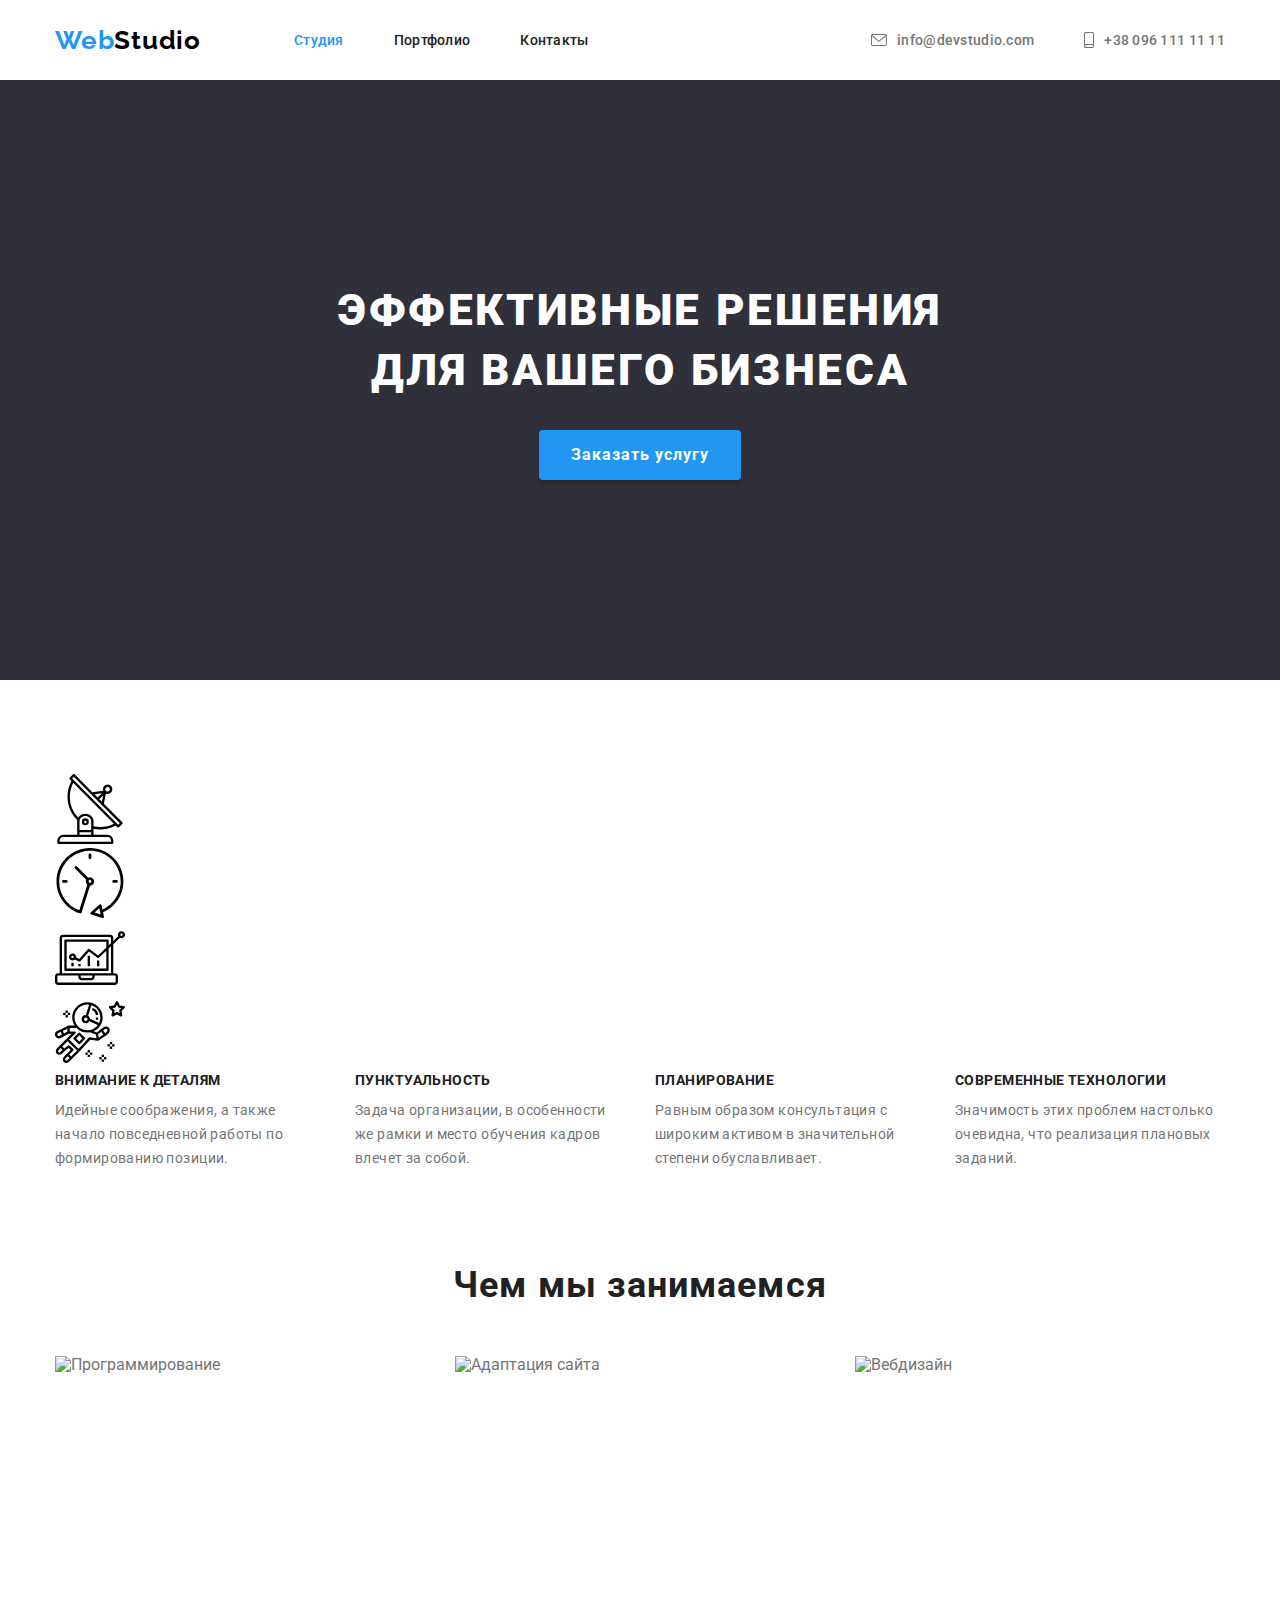
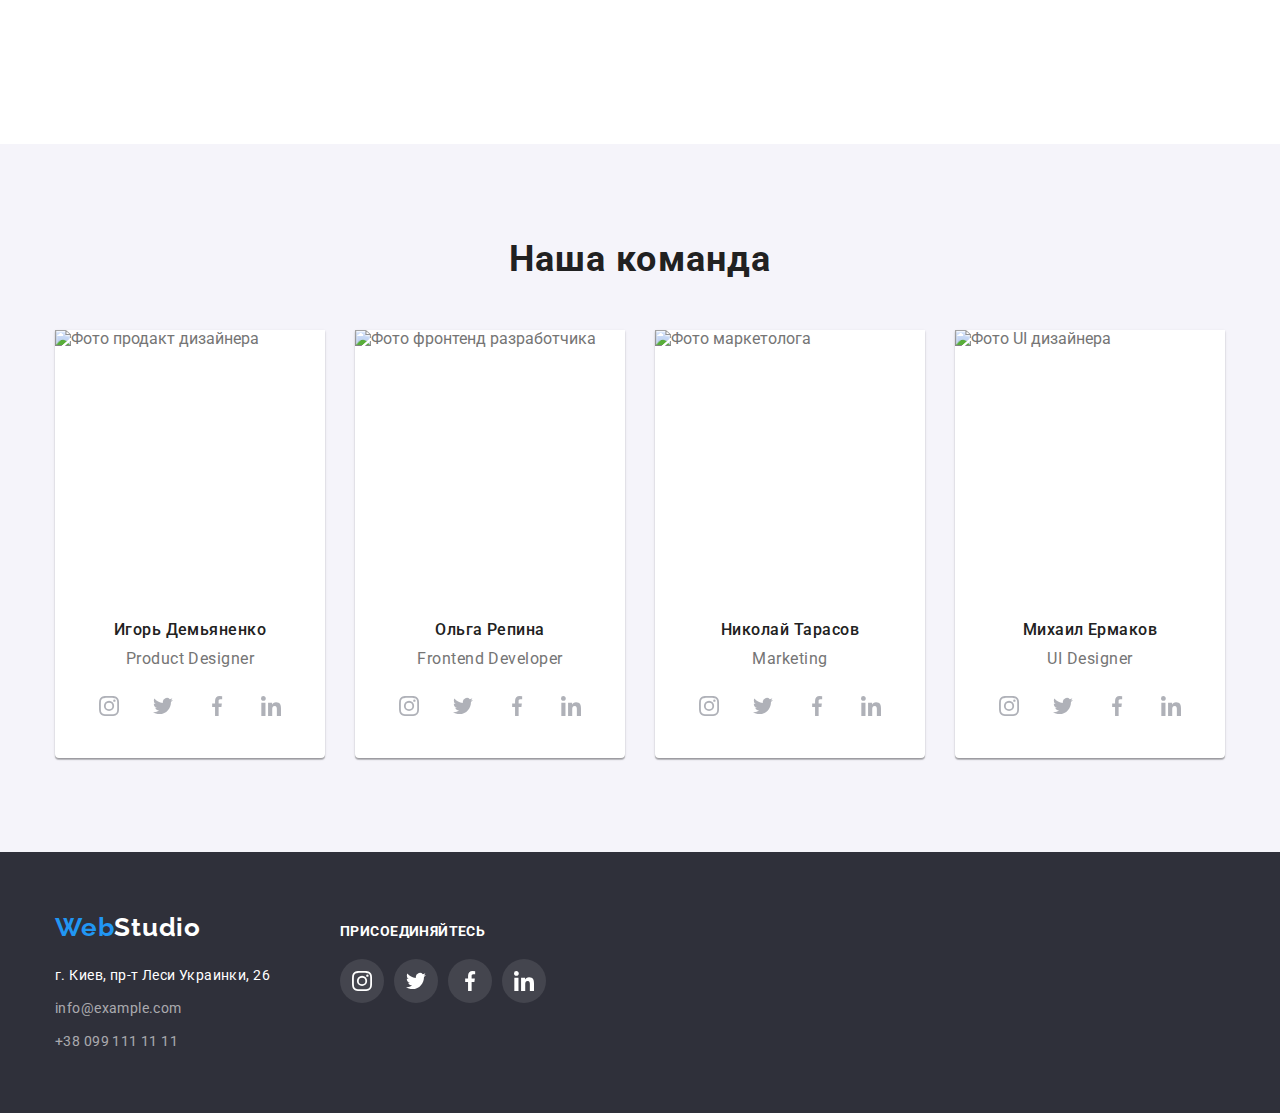
==== index.html @ e7a4b4f0 "Add header and socials icons" ====
<!DOCTYPE html>
<html lang="ru">
  <head>
    <meta charset="UTF-8" />
    <meta http-equiv="X-UA-Compatible" content="IE=edge" />
    <meta name="viewport" content="width=device-width, initial-scale=1.0" />
    <title>WebStudio</title>
    <!-- Normalize start -->
    <link
      rel="stylesheet"
      href="https://cdnjs.cloudflare.com/ajax/libs/modern-normalize/1.1.0/modern-normalize.min.css"
    />
    <!-- Normalize end -->
    <!-- Fonts start -->
    <link rel="preconnect" href="https://fonts.googleapis.com" />
    <link rel="preconnect" href="https://fonts.gstatic.com" crossorigin />
    <link
      href="https://fonts.googleapis.com/css2?family=Raleway:wght@700&family=Roboto:wght@400;500;700;900&display=swap"
      rel="stylesheet"
    />
    <!-- Fonts end -->
    <!-- Custom styles start -->
    <link rel="stylesheet" href="./css/styles.css" />
    <!-- Custom styles end -->
  </head>

  <body>
    <!-- Header section -->
    <header>
      <div class="container header-container">
        <a class="header-logo logo link" href="./index.html"
          >Web<span class="span-header-logo">Studio</span></a
        >

        <nav class="header-nav">
          <ul class="header-nav-list list">
            <li class="header-nav-item">
              <a class="nav-link nav-link-current link" href="./index.html">Студия</a>
            </li>
            <li class="header-nav-item">
              <a class="nav-link link" href="./portfolio.html">Портфолио</a>
            </li>
            <li class="header-nav-item">
              <a class="nav-link link" href="#contacts">Контакты</a>
            </li>
          </ul>
        </nav>

        <ul class="header-list list">
          <li class="header-item">
            <a class="header-action link" href="mailto:info@devstudio.com">
              <svg class="header-icon" width="16" height="12">
                <use href="./images/icons/icons.svg#envelope"></use>
              </svg>
              info@devstudio.com</a
            >
          </li>
          <li class="header-item">
            <a class="header-action link" href="tel:+380961111111">
              <svg class="header-icon" width="10" height="16">
                <use href="./images/icons/icons.svg#smartphone"></use>
              </svg>
              +38 096 111 11 11</a
            >
          </li>
        </ul>
      </div>
    </header>
    <!-- Main section -->
    <main>
      <!-- Hero section -->
      <section class="hero hero-section">
        <div class="container">
          <h1 class="hero-title">Эффективные решения для вашего бизнеса</h1>
          <button class="hero-btn" type="button">Заказать услугу</button>
        </div>
      </section>
      <!-- Features section -->
      <section class="section">
        <div class="container">
          <h2 class="visually-hidden">Особенности</h2>
          <ul class="features-icons list">
            <li>
              <svg class="" width="70" height="70">
                <use href="./images/icons/icons.svg#antenna"></use>
              </svg>
            </li>
            <li>
              <svg class="" width="70" height="70">
                <use href="./images/icons/icons.svg#clock"></use>
              </svg>
            </li>
            <li>
              <svg class="" width="70" height="70">
                <use href="./images/icons/icons.svg#diagram"></use>
              </svg>
            </li>
            <li>
              <svg class="" width="70" height="70">
                <use href="./images/icons/icons.svg#astronaut"></use>
              </svg>
            </li>
          </ul>
          <ul class="features-list list">
            <li class="features-item">
              <h3 class="features-title">Внимание к деталям</h3>
              <p class="features-dsc">
                Идейные соображения, а также начало повседневной работы по формированию позиции.
              </p>
            </li>
            <li class="features-item">
              <h3 class="features-title">Пунктуальность</h3>
              <p class="features-dsc">
                Задача организации, в особенности же рамки и место обучения кадров влечет за собой.
              </p>
            </li>
            <li class="features-item">
              <h3 class="features-title">Планирование</h3>
              <p class="features-dsc">
                Равным образом консультация с широким активом в значительной степени обуславливает.
              </p>
            </li>
            <li class="features-item">
              <h3 class="features-title">Современные технологии</h3>
              <p class="features-dsc">
                Значимость этих проблем настолько очевидна, что реализация плановых заданий.
              </p>
            </li>
          </ul>
        </div>
      </section>
      <!-- What we are doing section -->
      <section class="section work-section">
        <div class="container">
          <h2 class="work-title title">Чем мы занимаемся</h2>
          <ul class="work-list list">
            <li>
              <img
                src="./images/index-html/box-1.jpg"
                alt="Программирование"
                width="370"
                height="294"
              />
            </li>
            <li>
              <img
                src="./images/index-html/box-2.jpg"
                alt="Адаптация сайта"
                width="370"
                height="294"
              />
            </li>
            <li>
              <img src="./images/index-html/box-3.jpg" alt="Вебдизайн" width="370" height="294" />
            </li>
          </ul>
        </div>
      </section>
      <!-- Our team section -->
      <section class="team section">
        <div class="container">
          <h2 class="team-title title">Наша команда</h2>
          <ul class="team-list list">
            <li>
              <div class="team-card">
                <img
                  class="team-photo"
                  src="./images/index-html/product-designer.jpg"
                  alt="Фото продакт дизайнера"
                  width="270"
                  height="260"
                />
                <h3 class="team-item-title">Игорь Демьяненко</h3>
                <p class="team-item-position" lang="en">Product Designer</p>
                <ul class="socials list">
                  <li class="socials-item">
                    <a
                      class="socials-link link"
                      href=""
                      target="_blank"
                      rel="noopener noreferrer"
                      aria-label="instagram"
                    >
                      <svg class="socials-icon" width="20" height="20">
                        <use href="./images/icons/icons.svg#instagram"></use>
                      </svg>
                    </a>
                  </li>
                  <li class="socials-item">
                    <a
                      class="socials-link link"
                      href=""
                      target="_blank"
                      rel="noopener noreferrer"
                      aria-label="twitter"
                    >
                      <svg class="socials-icon" width="20" height="20">
                        <use href="./images/icons/icons.svg#twitter"></use>
                      </svg>
                    </a>
                  </li>
                  <li class="socials-item">
                    <a
                      class="socials-link link"
                      href=""
                      target="_blank"
                      rel="noopener noreferrer"
                      aria-label="facebook"
                    >
                      <svg class="socials-icon" width="20" height="20">
                        <use href="./images/icons/icons.svg#facebook"></use>
                      </svg>
                    </a>
                  </li>
                  <li class="socials-item">
                    <a
                      class="socials-link link"
                      href=""
                      target="_blank"
                      rel="noopener noreferrer"
                      aria-label="linkedin"
                    >
                      <svg class="socials-icon" width="20" height="20">
                        <use href="./images/icons/icons.svg#linkedin"></use>
                      </svg>
                    </a>
                  </li>
                </ul>
              </div>
            </li>
            <li>
              <div class="team-card">
                <img
                  class="team-photo"
                  src="./images/index-html/frontend-developer.jpg"
                  alt="Фото фронтенд разработчика"
                  width="270"
                  height="260"
                />
                <h3 class="team-item-title">Ольга Репина</h3>
                <p class="team-item-position" lang="en">Frontend Developer</p>
                <ul class="socials list">
                  <li class="socials-item">
                    <a
                      class="socials-link link"
                      href=""
                      target="_blank"
                      rel="noopener noreferrer"
                      aria-label="instagram"
                    >
                      <svg class="socials-icon" width="20" height="20">
                        <use href="./images/icons/icons.svg#instagram"></use>
                      </svg>
                    </a>
                  </li>
                  <li class="socials-item">
                    <a
                      class="socials-link link"
                      href=""
                      target="_blank"
                      rel="noopener noreferrer"
                      aria-label="twitter"
                    >
                      <svg class="socials-icon" width="20" height="20">
                        <use href="./images/icons/icons.svg#twitter"></use>
                      </svg>
                    </a>
                  </li>
                  <li class="socials-item">
                    <a
                      class="socials-link link"
                      href=""
                      target="_blank"
                      rel="noopener noreferrer"
                      aria-label="facebook"
                    >
                      <svg class="socials-icon" width="20" height="20">
                        <use href="./images/icons/icons.svg#facebook"></use>
                      </svg>
                    </a>
                  </li>
                  <li class="socials-item">
                    <a
                      class="socials-link link"
                      href=""
                      target="_blank"
                      rel="noopener noreferrer"
                      aria-label="linkedin"
                    >
                      <svg class="socials-icon" width="20" height="20">
                        <use href="./images/icons/icons.svg#linkedin"></use>
                      </svg>
                    </a>
                  </li>
                </ul>
              </div>
            </li>
            <li>
              <div class="team-card">
                <img
                  class="team-photo"
                  src="./images/index-html/marketing.jpg"
                  alt="Фото маркетолога"
                  width="270"
                  height="260"
                />
                <h3 class="team-item-title">Николай Тарасов</h3>
                <p class="team-item-position" lang="en">Marketing</p>
                <ul class="socials list">
                  <li class="socials-item">
                    <a
                      class="socials-link link"
                      href=""
                      target="_blank"
                      rel="noopener noreferrer"
                      aria-label="instagram"
                    >
                      <svg class="socials-icon" width="20" height="20">
                        <use href="./images/icons/icons.svg#instagram"></use>
                      </svg>
                    </a>
                  </li>
                  <li class="socials-item">
                    <a
                      class="socials-link link"
                      href=""
                      target="_blank"
                      rel="noopener noreferrer"
                      aria-label="twitter"
                    >
                      <svg class="socials-icon" width="20" height="20">
                        <use href="./images/icons/icons.svg#twitter"></use>
                      </svg>
                    </a>
                  </li>
                  <li class="socials-item">
                    <a
                      class="socials-link link"
                      href=""
                      target="_blank"
                      rel="noopener noreferrer"
                      aria-label="facebook"
                    >
                      <svg class="socials-icon" width="20" height="20">
                        <use href="./images/icons/icons.svg#facebook"></use>
                      </svg>
                    </a>
                  </li>
                  <li class="socials-item">
                    <a
                      class="socials-link link"
                      href=""
                      target="_blank"
                      rel="noopener noreferrer"
                      aria-label="linkedin"
                    >
                      <svg class="socials-icon" width="20" height="20">
                        <use href="./images/icons/icons.svg#linkedin"></use>
                      </svg>
                    </a>
                  </li>
                </ul>
              </div>
            </li>
            <li>
              <div class="team-card">
                <img
                  class="team-photo"
                  src="./images/index-html/ui-designer.jpg"
                  alt="Фото UI дизайнера"
                  width="270"
                  height="260"
                />
                <h3 class="team-item-title">Михаил Ермаков</h3>
                <p class="team-item-position" lang="en">UI Designer</p>
                <ul class="socials list">
                  <li class="socials-item">
                    <a
                      class="socials-link link"
                      href=""
                      target="_blank"
                      rel="noopener noreferrer"
                      aria-label="instagram"
                    >
                      <svg class="socials-icon" width="20" height="20">
                        <use href="./images/icons/icons.svg#instagram"></use>
                      </svg>
                    </a>
                  </li>
                  <li class="socials-item">
                    <a
                      class="socials-link link"
                      href=""
                      target="_blank"
                      rel="noopener noreferrer"
                      aria-label="twitter"
                    >
                      <svg class="socials-icon" width="20" height="20">
                        <use href="./images/icons/icons.svg#twitter"></use>
                      </svg>
                    </a>
                  </li>
                  <li class="socials-item">
                    <a
                      class="socials-link link"
                      href=""
                      target="_blank"
                      rel="noopener noreferrer"
                      aria-label="facebook"
                    >
                      <svg class="socials-icon" width="20" height="20">
                        <use href="./images/icons/icons.svg#facebook"></use>
                      </svg>
                    </a>
                  </li>
                  <li class="socials-item">
                    <a
                      class="socials-link link"
                      href=""
                      target="_blank"
                      rel="noopener noreferrer"
                      aria-label="linkedin"
                    >
                      <svg class="socials-icon" width="20" height="20">
                        <use href="./images/icons/icons.svg#linkedin"></use>
                      </svg>
                    </a>
                  </li>
                </ul>
              </div>
            </li>
          </ul>
        </div>
      </section>
    </main>
    <!-- Footer section -->
    <footer class="footer" id="contacts">
      <div class="container">
        <div class="footer-box">
          <div class="footer-div">
            <a class="footer-logo logo link" href="./index.html"
              >Web<span class="span-footer-logo">Studio</span></a
            >

            <address>
              <ul class="list">
                <li>
                  <a
                    class="adress-link link"
                    href="https://goo.gl/maps/Vk6udsdynfZgzqQk8"
                    target="_blank"
                    rel="noopener noreferrer"
                    >г. Киев, пр-т Леси Украинки, 26</a
                  >
                </li>
                <li>
                  <a class="adress-mail link" href="mailto:info@example.com">info@example.com</a>
                </li>
                <li>
                  <a class="adress-phone link" href="tel:+380991111111">+38 099 111 11 11</a>
                </li>
              </ul>
            </address>
          </div>

          <div class="footer-div">
            <h2 class="footer-title">присоединяйтесь</h2>
            <ul class="socials list">
              <li>
                <a
                  class="socials-footer-link link"
                  href=""
                  target="_blank"
                  rel="noopener noreferrer"
                  aria-label="instagram"
                >
                  <svg class="social-footer-icon" width="20" height="20">
                    <use href="./images/icons/icons.svg#instagram"></use>
                  </svg>
                </a>
              </li>
              <li>
                <a
                  class="socials-footer-link link"
                  href=""
                  target="_blank"
                  rel="noopener noreferrer"
                  aria-label="twitter"
                >
                  <svg class="social-footer-icon" width="20" height="20">
                    <use href="./images/icons/icons.svg#twitter"></use>
                  </svg>
                </a>
              </li>
              <li>
                <a
                  class="socials-footer-link link"
                  href=""
                  target="_blank"
                  rel="noopener noreferrer"
                  aria-label="facebook"
                >
                  <svg class="social-footer-icon" width="20" height="20">
                    <use href="./images/icons/icons.svg#facebook"></use>
                  </svg>
                </a>
              </li>
              <li>
                <a
                  class="socials-footer-link link"
                  href=""
                  target="_blank"
                  rel="noopener noreferrer"
                  aria-label="linkedin"
                >
                  <svg class="social-footer-icon" width="20" height="20">
                    <use href="./images/icons/icons.svg#linkedin"></use>
                  </svg>
                </a>
              </li>
            </ul>
          </div>
        </div>
      </div>
    </footer>
  </body>
</html>
---- css/styles.css ----
/* цвет основного текста #757575 */
/* цвет заготовков #212121 */
/* акцентный цвет #2196F3 */
/* основной цвет фона #E5E5E5 */
/* вторичный цвет фона #F5F4FA */
/* акцентный цвет фона #2F303A */


/* Color palette */
:root {
    /* fonts */
    --main-font: 'Roboto', sans-serif;
    --secondary-font: 'Raleway', sans-serif;

    /* text colors */
    --text-color: #757575;
    --title-color: #212121;

    /* background colors */
    --background-color: #F5F4FA;
    --accent-background-color: #2F303A;

    /* others */
    --accent-color: #2196F3;
    --black-color: #000000;
    --white-color: #FFFFFF;
    --icons-color: #AFB1B8;
}

/* Body */
body {
    color: var(--text-color);
    font-family: var(--main-font);
}

/* reset styles */
h1, 
h2,
h3,
h4,
h5,
h6,
p {
    margin: 0;
}

a,
img {
    display: block;
}

img {
    min-width: 100%;
    height: 100%;
}

.link {
    text-decoration: none;
    color: inherit;
}

.list {
    padding: 0;
    margin: 0;

    list-style: none;
}

/* base styles */
.section {
    padding-top: 94px;
    padding-bottom: 94px;
}

.container {
    width: 1200px;
    padding-left: 15px;
    padding-right: 15px;
    margin-left: auto;
    margin-right: auto;
}

.btn {
    font-family: inherit;
    font-weight: 500;
    font-size: 16px;
    line-height: calc(26 / 16);
    letter-spacing: 0.03em;
    border: none;
    cursor: pointer;
}

.title {
    font-weight: 700;
    font-size: 36px;
    line-height: calc(42 / 36);
    letter-spacing: 0.03em;
}

.logo {
    font-family: var(--secondary-font);
    font-weight: 700;
    font-size: 26px;
    line-height: calc(31 / 26);
    letter-spacing: 0.03em;

}

.visually-hidden {
    position: absolute;
    width: 1px;
    height: 1px;
    margin: -1px;
    border: 0;
    padding: 0;

    white-space: nowrap;
    clip-path: inset(100%);
    clip: rect(0 0 0 0);
    overflow: hidden;
}

/* < !-- Header section --> */
.header-container {
    display: flex;
    align-items: center;
}

.header-logo {
    margin-right: 93px;
    color: var(--accent-color);
}

.span-header-logo {
    color: var(--black-color);
}

.header-nav-list,
.header-list {
    display: flex;
    gap: 50px;
}

.header-nav {
    margin-right: auto;
}

/* .header-nav-item,
.header-item {
    margin-right: 50px;
}

.header-nav-item:last-child,
.header-item:last-child {
    margin-right: 0;
} */

.nav-link,
.header-action {
    padding-top: 32px;
    padding-bottom: 32px;

    color: var(--title-color);
    font-weight: 500;
    font-size: 14px;
    line-height: calc(16 / 14);
    letter-spacing: 0.02em;
}

.header-action {
display: flex;
align-items: center;
justify-content: center;
gap: 10px;

    color: var(--text-color);
}

.nav-link:hover,
.nav-link:focus,
.header-action:hover,
.header-action:focus {
    color: var(--accent-color);
}

.nav-link-current {
    color: var(--accent-color);
}

/* Main */
/* Hero section */
.hero {
    background-color: var(--accent-background-color);
}

.hero-section {
    padding-top: 200px;
    padding-bottom: 200px;
}

.hero-title {
    width: 696px;
    margin-left: auto;
    margin-right: auto;
    margin-bottom: 30px;

    color: var(--white-color);
    font-style: normal;
    font-weight: 900;
    font-size: 44px;
    line-height: calc(60 / 44);
    letter-spacing: 0.06em;
    text-transform: uppercase;
    text-align: center;
}

.hero-btn {
    display: block;
    min-width: 200px;
    min-height: 50px;
    padding: 10px 32px;
    margin-left: auto;
    margin-right: auto;


    background-color: var(--accent-color);
    cursor: pointer;
    color: var(--white-color);
    font-family: inherit;
    font-weight: 700;
    font-size: 16px;
    line-height: calc(30 / 16);
    letter-spacing: 0.06em;

    border: none;
    box-shadow: 0px 4px 4px rgba(0, 0, 0, 0.15);
    border-radius: 4px;
}

.hero-btn:hover,
.hero-btn:focus {
    background-color: #188CE8;
}

/* Features section */
.features-list {
    display: flex;
    gap: 30px;
}

.features-item {
    min-width: 270px;
}

.features-title,
.work-title,
.team-title,
.team-item-title {
    color: var(--title-color);
}

.features-title {
    margin-bottom: 10px;

    font-weight: 700;
    font-size: 14px;
    line-height: calc(16 / 14);
    letter-spacing: 0.03em;
    text-transform: uppercase;
}

.features-dsc {
    font-size: 14px;
    line-height: calc(24 / 14);
    letter-spacing: 0.03em;
    font-weight: 400;
}

/* What we are doing section */
.work-section {
    padding-top: 0;
}

.work-title {
    margin-bottom: 50px;
    text-align: center;
}

.work-list {
    display: flex;
    gap: 30px;
}

/* Our team section */
.team {
    background-color: var(--background-color)
}

.team-title {
    margin-bottom: 50px;
    text-align: center;
}

.team-list {
    display: flex;
    gap: 30px;
}


.team-card {
    flex-basis: 270px;
    padding-bottom: 30px;

    background-color: var(--white-color);
    box-shadow: 0px 1px 3px rgba(0, 0, 0, 0.12), 0px 1px 1px rgba(0, 0, 0, 0.14), 0px 2px 1px rgba(0, 0, 0, 0.2);
    border-radius: 0px 0px 4px 4px;
}

.team-photo {
    margin-bottom: 30px;
    margin-left: auto;
    margin-right: auto;
}

.team-item-title {
    margin-bottom: 10px;

    font-weight: 500;
    font-size: 16px;
    line-height: calc(19 / 16);
    letter-spacing: 0.03em;
    text-align: center;
}

.team-item-position {
    font-size: 16px;
    line-height: calc(19 / 16);
    letter-spacing: 0.03em;
    font-weight: 400;
    text-align: center;

    margin-bottom: 16px;
}

/* Footer */
.footer {
    padding-top: 60px;
    padding-bottom: 60px;

    background-color: var(--accent-background-color);
}

.footer-box {
    display: flex;
    align-items: baseline;
    gap: 70px;
}

.footer-logo {
    margin-bottom: 20px;
    color: var(--accent-color);
}

.span-footer-logo {
    color: var(--white-color);
}

.adress-link {
    color: var(--white-color);
    font-style: normal;
}

.adress-mail,
.adress-phone {
    color: rgba(255, 255, 255, 0.6);
    font-style: normal;
}

.adress-link:hover,
.adress-mail:hover,
.adress-phone:hover,
.adress-link:focus,
.adress-mail:focus,
.adress-phone:focus {
    color: var(--accent-color);
}

.adress-link,
.adress-mail,
.adress-phone {
    font-size: 14px;
    line-height: calc(24 / 14);
    letter-spacing: 0.03em;
}

.adress-link,
.adress-mail {
    margin-bottom: 9px;
}

.footer-title {
    font-family: 'Roboto';
    font-style: normal;
    font-weight: 700;
    font-size: 14px;
    line-height: calc(16 / 14);
    letter-spacing: 0.03em;
    text-transform: uppercase;

    color: var(--white-color);

    margin-bottom: 20px;
}

/* PORTFOLIO */
/* Main section */

.main-section {
    border-top: 1px solid #ECECEC;
}

/* Filters */
.filters-list {
    display: flex;
    gap: 8px;
    justify-content: center;
    margin-bottom: 50px;
}

.project-btn {
    min-height: 38px;
    padding: 6px 22px;

    color: var(--title-color);
    background-color: var(--background-color);

    border-radius: 4px;
}

.project-btn-current {
    color: var(--white-color);
    background-color: var(--accent-color);

    box-shadow: 0px 3px 1px rgba(0, 0, 0, 0.1), 0px 1px 2px rgba(0, 0, 0, 0.08), 0px 2px 2px rgba(0, 0, 0, 0.12);
}

.project-btn:hover,
.project-btn:focus {
    color: var(--white-color);
    background-color: var(--accent-color);
    box-shadow: 0px 3px 1px rgba(0, 0, 0, 0.1), 0px 1px 2px rgba(0, 0, 0, 0.08), 0px 2px 2px rgba(0, 0, 0, 0.12);
}

/* Projects */
.projects-list {
    display: flex;
    gap: 30px;
    flex-wrap: wrap;
}

.projects-link:hover,
.projects-link:focus {
    box-shadow: 0px 1px 1px rgba(0, 0, 0, 0.12), 0px 4px 4px rgba(0, 0, 0, 0.06), 1px 4px 6px rgba(0, 0, 0, 0.16);
}

.project-wrapper {
    padding-top: 20px;
    padding-bottom: 20px;
    padding-left: 24px;
    flex-basis: 370px;
    border: 1px solid #EEEEEE;
    border-top: none;
}

.project-title {
    margin-bottom: 4px;

    color: var(--title-color);
    font-weight: 700;
    font-size: 18px;
    line-height: calc(36 / 18);
    letter-spacing: 0.06em;
}

.project-type {
    font-size: 16px;
    line-height: calc(30 / 16);
    letter-spacing: 0.03em;
    font-weight: 400;
}

/* Socials icons */
.socials {
    display: flex;
    align-items: center;
    justify-content: center;
    gap: 10px;
}

.socials-link {
    display: flex;
    align-items: center;
    justify-content: center;

    width: 44px;
    height: 44px;

    color: var(--icons-color);
    background-color: var(--white-color);
    border-radius: 50%;
}

.socials-icon {
    fill: currentColor;
}

.socials-link:hover,
.socials-link:focus,
.socials-footer-link:hover,
.socials-footer-link:focus {
    background-color: var(--accent-color);
    color: var(--white-color);
}


/* спосіб з вказанням fill для іконки */
/* .socials-icon {
    fill: var(--icons-color);
} 
.socials-link:hover {
    background-color: var(--accent-color);
}

.socials-link:hover .socials-icon {
    fill: var(--white-color);
} */

/* Header icons */
.header-icon {
    fill: currentColor;
}

/* Footer icons */

.socials-footer-link {
    display: flex;
    align-items: center;
    justify-content: center;
    
    width: 44px;
    height: 44px;

    color: var(--white-color);
    background-color: rgba(255, 255, 255, 0.1);
    border-radius: 50%;
}

.social-footer-icon {
    fill: currentColor;
}

.socials-footer-link:hover,
.socials-footer-link:focus

/* Features icons */
.features-icons {
    display: flex;
    align-items: center;
    justify-content: center;
    gap: 30px;
}
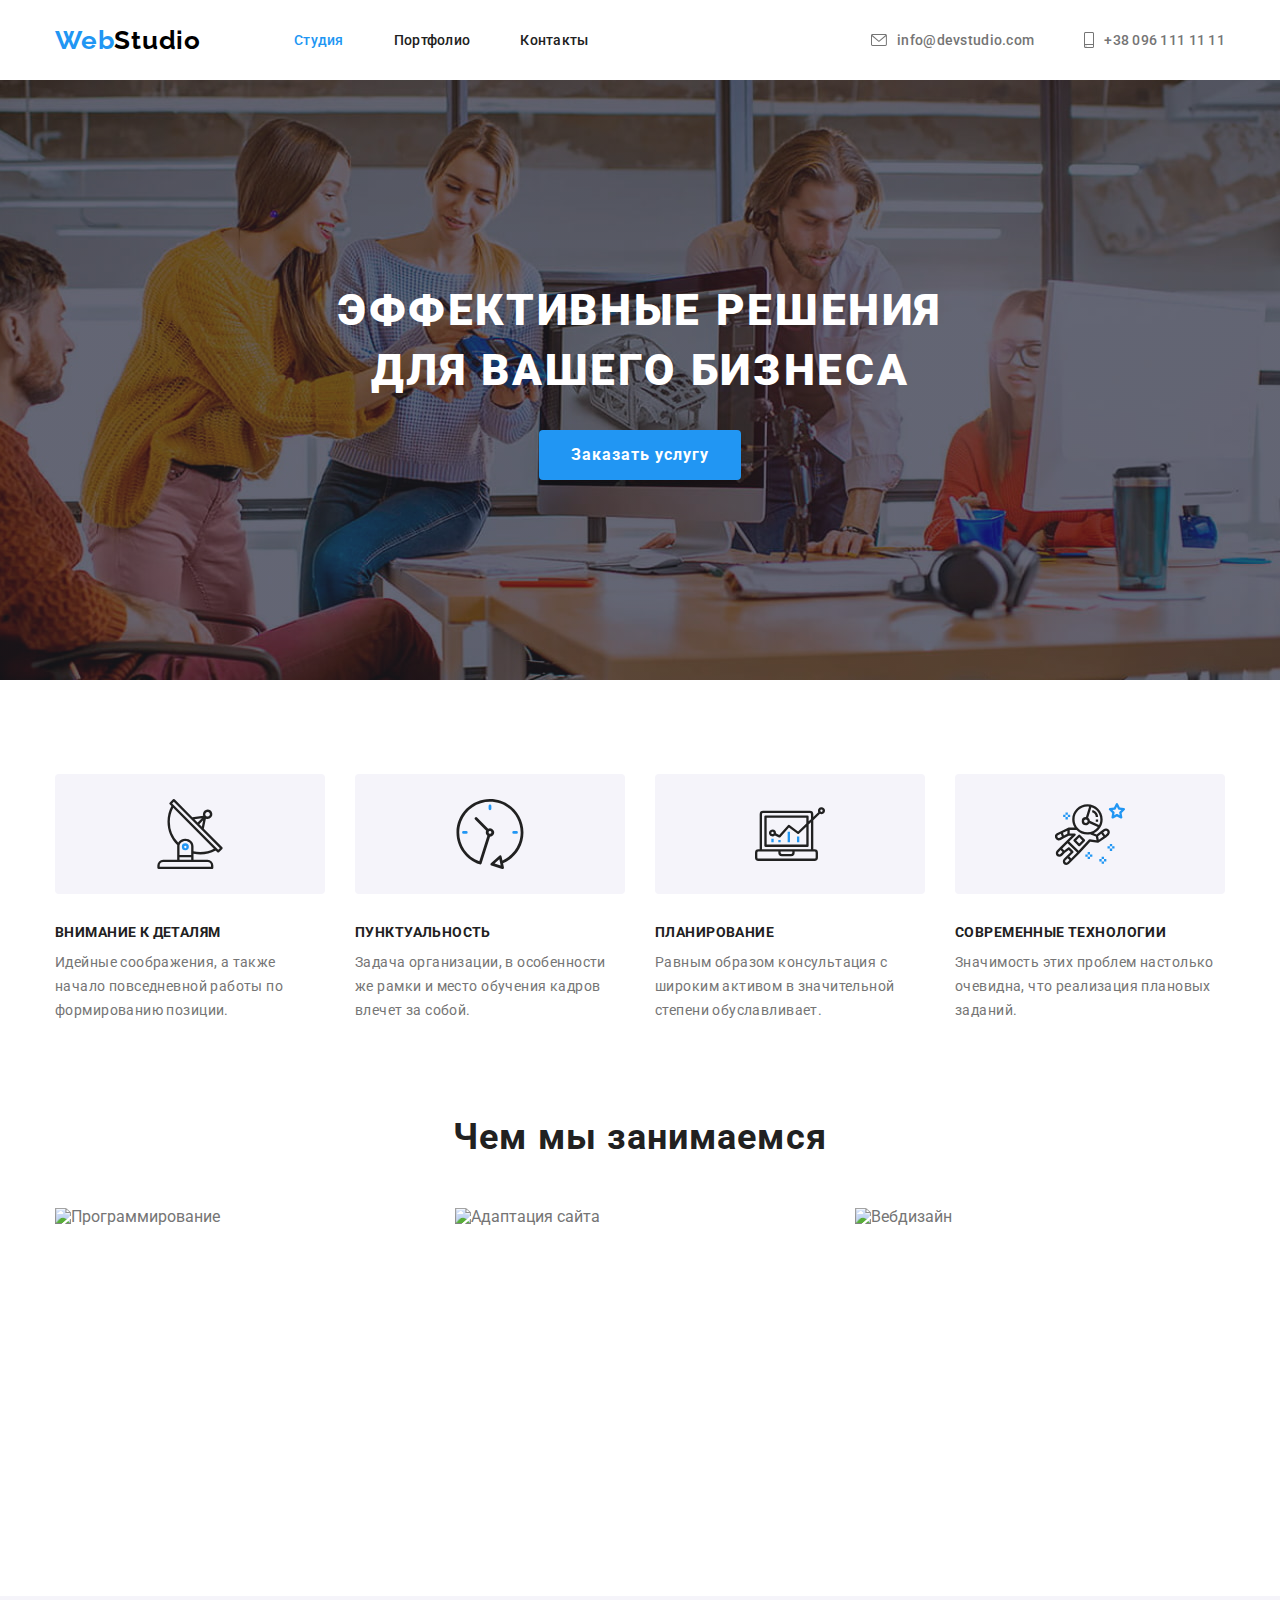
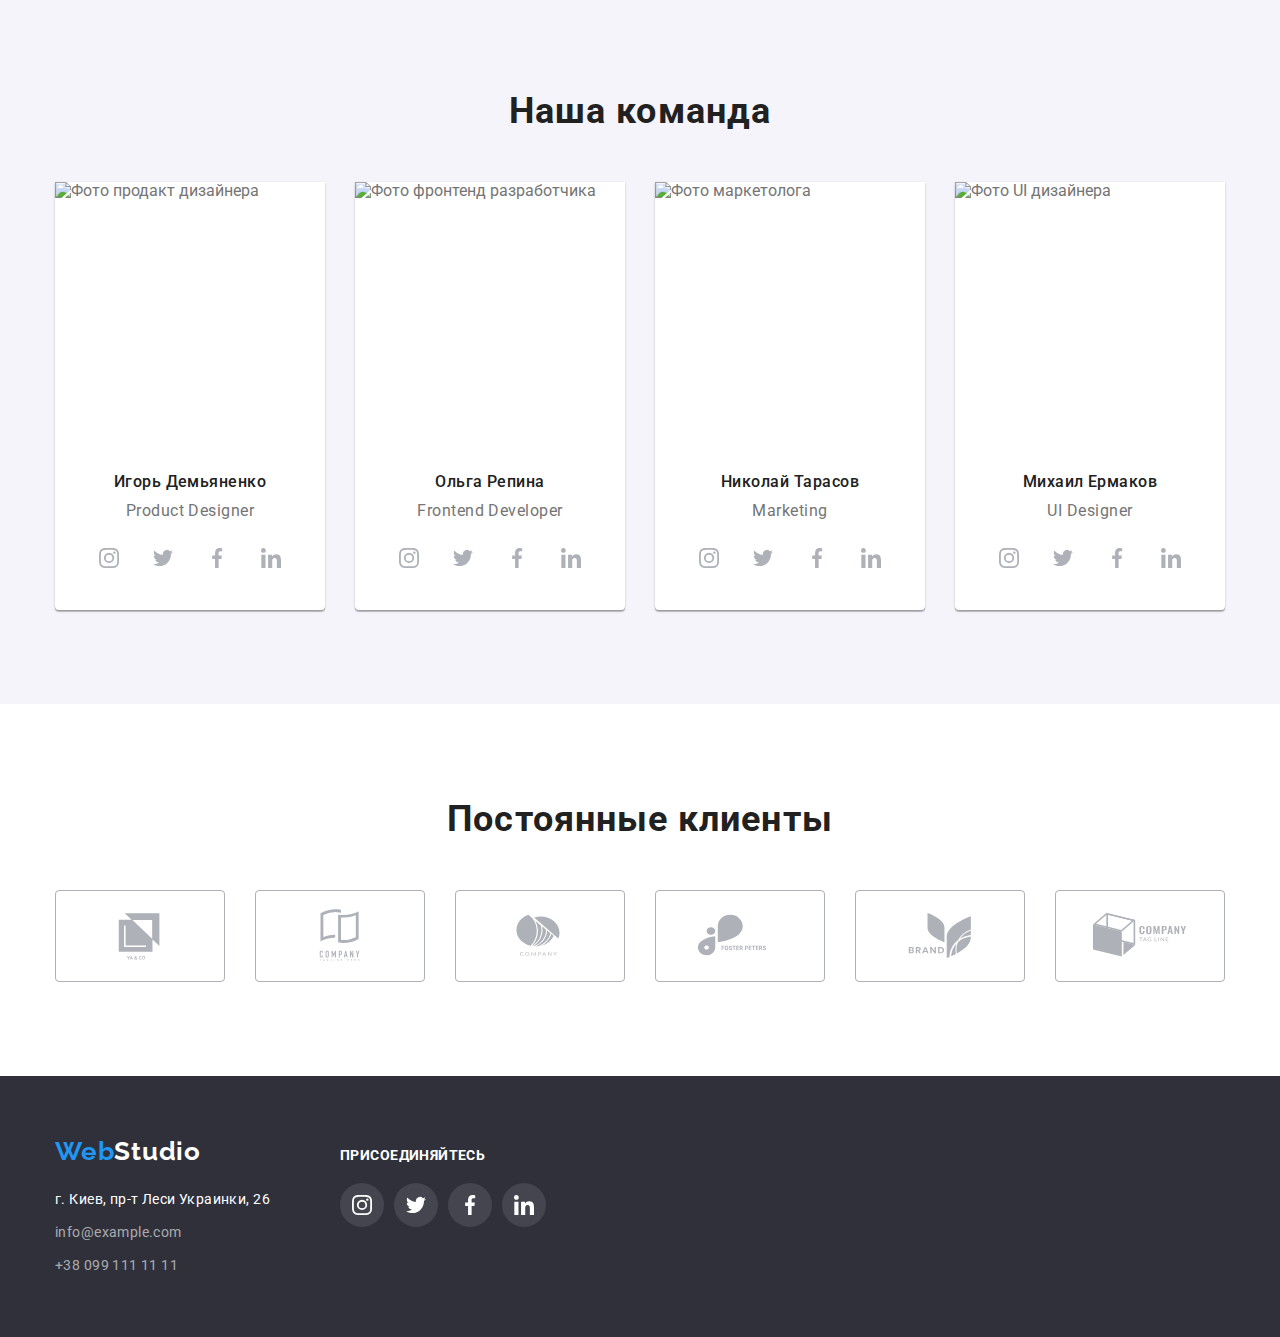
==== commit 0283e9dd: "Add bg-image, client`s icons" ====
--- a/index.html
+++ b/index.html
@@ -79,23 +79,23 @@
       <section class="section">
         <div class="container">
           <h2 class="visually-hidden">Особенности</h2>
-          <ul class="features-icons list">
-            <li>
+          <ul class="features-icon list">
+            <li class="features-thumb">
               <svg class="" width="70" height="70">
                 <use href="./images/icons/icons.svg#antenna"></use>
               </svg>
             </li>
-            <li>
+            <li class="features-thumb">
               <svg class="" width="70" height="70">
                 <use href="./images/icons/icons.svg#clock"></use>
               </svg>
             </li>
-            <li>
+            <li class="features-thumb">
               <svg class="" width="70" height="70">
                 <use href="./images/icons/icons.svg#diagram"></use>
               </svg>
             </li>
-            <li>
+            <li class="features-thumb">
               <svg class="" width="70" height="70">
                 <use href="./images/icons/icons.svg#astronaut"></use>
               </svg>
@@ -428,6 +428,91 @@
                   </li>
                 </ul>
               </div>
+            </li>
+          </ul>
+        </div>
+      </section>
+      <section class="section">
+        <div class="container">
+          <h2 class="clients-title title">Постоянные клиенты</h2>
+          <ul class="clients-list list">
+            <li class="clients-item">
+              <a
+                class="clients-link link"
+                href=""
+                target="_blank"
+                rel="noopener noreferrer"
+                aria-label="client-1"
+              >
+                <svg class="clients-icon" width="106" height="60">
+                  <use href="./images/icons/icons.svg#client-1"></use>
+                </svg>
+              </a>
+            </li>
+            <li class="clients-item">
+              <a
+                class="clients-link link"
+                href=""
+                target="_blank"
+                rel="noopener noreferrer"
+                aria-label="client-2"
+              >
+                <svg class="clients-icon" width="106" height="60">
+                  <use href="./images/icons/icons.svg#client-2"></use>
+                </svg>
+              </a>
+            </li>
+            <li class="clients-item">
+              <a
+                class="clients-link link"
+                href=""
+                target="_blank"
+                rel="noopener noreferrer"
+                aria-label="client-3"
+              >
+                <svg class="clients-icon" width="106" height="60">
+                  <use href="./images/icons/icons.svg#client-3"></use>
+                </svg>
+              </a>
+            </li>
+            <li class="clients-item">
+              <a
+                class="clients-link link"
+                href=""
+                target="_blank"
+                rel="noopener noreferrer"
+                aria-label="client-4"
+              >
+                <svg class="clients-icon" width="106" height="60">
+                  <use href="./images/icons/icons.svg#client-4"></use>
+                </svg>
+              </a>
+            </li>
+            <li class="clients-item">
+              <a
+                class="clients-link link"
+                href=""
+                target="_blank"
+                rel="noopener noreferrer"
+                aria-label="client-5"
+              >
+                <svg class="clients-icon" width="106" height="60">
+                  <use href="./images/icons/icons.svg#client-5"></use>
+                </svg>
+              </a>
+            </li>
+            <li class="clients-item">
+              <a
+                class="clients-link link"
+                href=""
+                target="_blank"
+                rel="noopener noreferrer"
+                aria-label="client-6"
+              >
+                <svg class="clients-icon" width="106" height="60">
+                  <use href="./images/icons/icons.svg#client-6"></use>
+                </svg>
+              </a>
             </li>
           </ul>
         </div>
--- a/css/styles.css
+++ b/css/styles.css
@@ -25,6 +25,7 @@
     --black-color: #000000;
     --white-color: #FFFFFF;
     --icons-color: #AFB1B8;
+    --hero-background-color: #C4C4C4;
 }
 
 /* Body */
@@ -190,7 +191,18 @@
 /* Main */
 /* Hero section */
 .hero {
-    background-color: var(--accent-background-color);
+    max-width: 1600px;
+    height: 600px;
+    background-color: var(--hero-background-color);
+    margin-right: auto;
+    margin-left: auto;
+
+    background-image: linear-gradient(to right,
+            rgba(47, 48, 58, 0.4),
+            rgba(47, 48, 58, 0.4)), url(../images/index-html/hero.jpg);
+    background-repeat: no-repeat;
+    background-position: center;
+    background-size: cover;
 }
 
 .hero-section {
@@ -255,7 +267,8 @@
 .features-title,
 .work-title,
 .team-title,
-.team-item-title {
+.team-item-title,
+.clients-title {
     color: var(--title-color);
 }
 
@@ -296,7 +309,8 @@
     background-color: var(--background-color)
 }
 
-.team-title {
+.team-title,
+.clients-title {
     margin-bottom: 50px;
     text-align: center;
 }
@@ -559,14 +573,54 @@
     fill: currentColor;
 }
 
-.socials-footer-link:hover,
-.socials-footer-link:focus
-
 /* Features icons */
-.features-icons {
+.features-icon {
     display: flex;
     align-items: center;
     justify-content: center;
     gap: 30px;
-}
-
+
+    margin-bottom: 30px;
+}
+
+.features-thumb {
+    display: flex;
+    align-items: center;
+    justify-content: center;
+
+    width: 270px;
+    height: 120px;
+
+    background-color: var(--background-color);
+    border-radius: 4px;
+}
+
+/* Clients icons */
+.clients-list {
+    display: flex;
+    align-items: center;
+    justify-content: center;
+    gap: 30px;
+}
+
+.clients-link {
+    display: flex;
+    align-items: center;
+    justify-content: center;
+
+    width: 170px;
+    height: 92px;
+
+    color: var(--icons-color);
+    border: 1px solid;
+    border-radius: 4px;
+}
+
+.clients-icon {
+    fill: currentColor;
+}
+
+.clients-link:hover,
+.clients-link:focus {
+    color: var(--accent-color);
+}